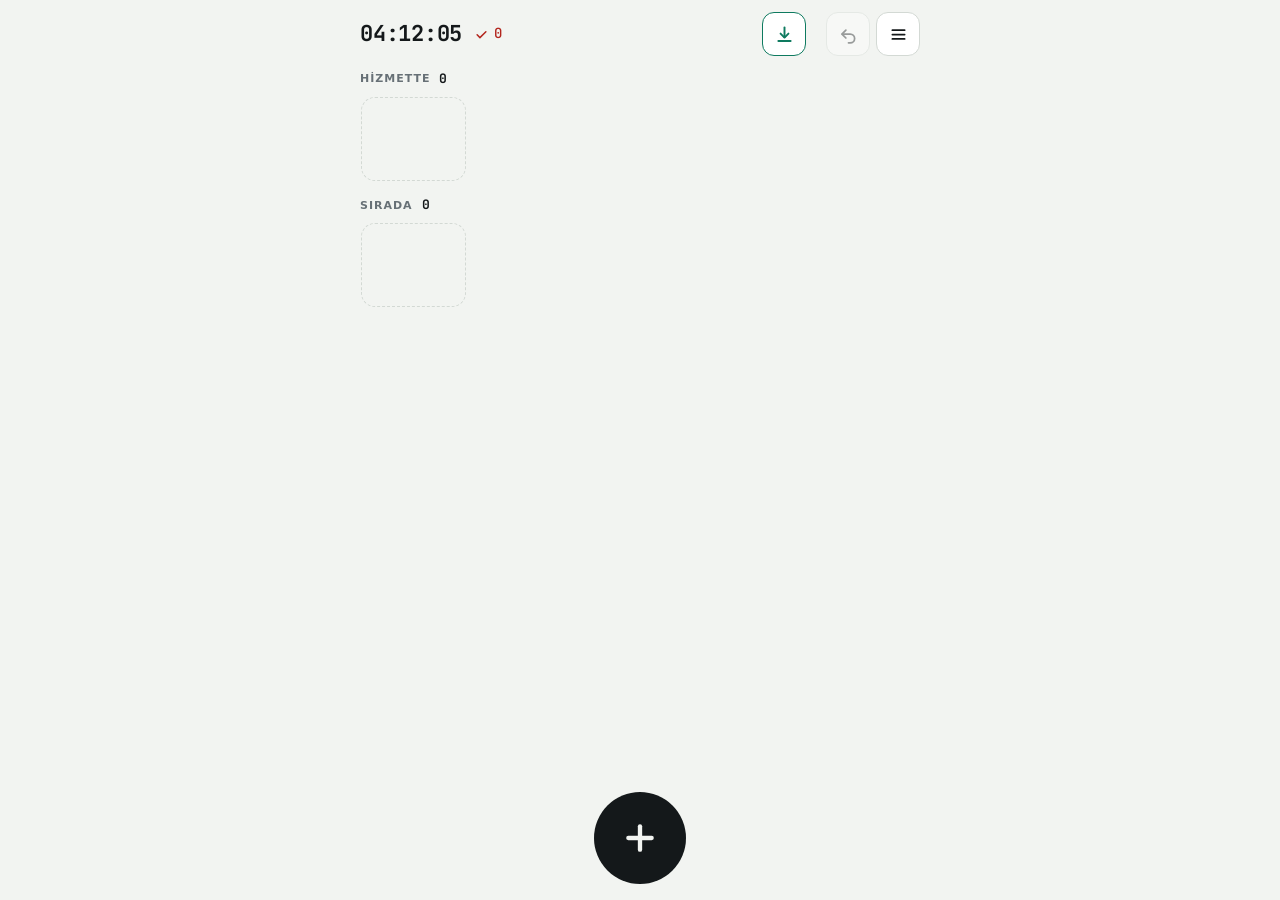
==== public/index.html @ 3479850a "Proje yapısı: public klasörü, README, lisans" ====
<!doctype html>
<html lang="tr">
<head>
<meta charset="utf-8">
<meta name="viewport" content="width=device-width, initial-scale=1, viewport-fit=cover">
<title>Kuyruk Kronometresi</title>
<meta name="description" content="Kuyruk gözlemi için veri toplama aracı: geliş, hizmete başlama ve bitiş anlarını tek dokunuşla kaydeder, Excel'e aktarır.">
<meta name="theme-color" content="#F2F4F1" media="(prefers-color-scheme: light)">
<meta name="theme-color" content="#0F1213" media="(prefers-color-scheme: dark)">
<link rel="icon" href="icon.svg" type="image/svg+xml">
<link rel="apple-touch-icon" href="apple-touch-icon.png">
<link rel="manifest" href="manifest.webmanifest">
<link rel="stylesheet" href="https://fonts.googleapis.com/css2?family=JetBrains+Mono:wght@500;700&display=swap">
<link rel="stylesheet" href="styles.css">
</head>
<body>

<div class="app">
  <header class="bar">
    <div class="clock" id="clock" aria-label="Saat">--:--:--</div>
    <div class="done" id="doneBox" aria-label="Bugün işi biten müşteri sayısı">
      <svg viewBox="0 0 24 24" fill="none" stroke="currentColor" stroke-width="2.4" stroke-linecap="round" stroke-linejoin="round" aria-hidden="true"><path d="M5 12.5l4.5 4.5L19 7.5"/></svg>
      <span id="doneN">0</span>
    </div>
    <nav class="tools" aria-label="Araçlar">
      <button class="tool exp" id="btnExport" type="button" aria-label="Excel'e aktar">
        <svg viewBox="0 0 24 24" fill="none" stroke="currentColor" stroke-width="2.2" stroke-linecap="round" stroke-linejoin="round" aria-hidden="true"><path d="M12 4v11"/><path d="M7.5 11L12 15.5 16.5 11"/><path d="M5 19.5h14"/></svg>
      </button>
      <button class="tool" id="btnUndo" type="button" aria-label="Son işlemi geri al">
        <svg viewBox="0 0 24 24" fill="none" stroke="currentColor" stroke-width="2" stroke-linecap="round" stroke-linejoin="round" aria-hidden="true"><path d="M9 7L4.5 11.5 9 16"/><path d="M5 11.5h9a5 5 0 0 1 0 10h-2"/></svg>
      </button>
      <button class="tool" id="btnMenu" type="button" aria-label="Menü" aria-haspopup="menu" aria-expanded="false" aria-controls="menu">
        <svg viewBox="0 0 24 24" fill="none" stroke="currentColor" stroke-width="2" stroke-linecap="round" aria-hidden="true"><path d="M5 7h14"/><path d="M5 12h14"/><path d="M5 17h14"/></svg>
      </button>
    </nav>
    <div class="menu" id="menu" role="menu" hidden>
      <button class="mi" id="miLogin" type="button" role="menuitem" hidden>
        <svg viewBox="0 0 24 24" fill="none" stroke="currentColor" stroke-width="2" stroke-linecap="round" aria-hidden="true"><circle cx="12" cy="8" r="3.3"/><path d="M5.5 19.5c.8-3.5 3.4-5.2 6.5-5.2s5.7 1.7 6.5 5.2"/></svg>
        <span>Giriş yap</span>
      </button>
      <button class="mi two" id="miAccount" type="button" role="menuitem" hidden>
        <svg viewBox="0 0 24 24" fill="none" stroke="currentColor" stroke-width="2" stroke-linecap="round" stroke-linejoin="round" aria-hidden="true"><path d="M10 5H6v14h4"/><path d="M14 8l4 4-4 4"/><path d="M18 12H10"/></svg>
        <span><span>Çıkış yap</span><small id="accInfo"></small></span>
      </button>
      <button class="mi" id="miSet" type="button" role="menuitem">
        <svg viewBox="0 0 24 24" fill="none" stroke="currentColor" stroke-width="2" stroke-linecap="round" aria-hidden="true"><path d="M4 7h10"/><path d="M18 7h2"/><circle cx="16" cy="7" r="2"/><path d="M4 17h2"/><path d="M10 17h10"/><circle cx="8" cy="17" r="2"/></svg>
        <span>Ayarlar</span>
      </button>
      <button class="mi" id="miInfo" type="button" role="menuitem">
        <svg viewBox="0 0 24 24" fill="none" stroke="currentColor" stroke-width="2" stroke-linecap="round" aria-hidden="true"><circle cx="12" cy="12" r="9"/><path d="M12 7.5v6"/><path d="M12 16.6v.1"/></svg>
        <span>Bilgi</span>
      </button>
      <hr>
      <button class="mi danger" id="miWipe" type="button" role="menuitem">
        <svg viewBox="0 0 24 24" fill="none" stroke="currentColor" stroke-width="2" stroke-linecap="round" stroke-linejoin="round" aria-hidden="true"><path d="M5 7h14"/><path d="M9 7V5h6v2"/><path d="M7 7l1 12h8l1-12"/></svg>
        <span id="wipeLabel">Kayıtları sil</span>
      </button>
    </div>
  </header>

  <main class="zones" id="zones"></main>
  <footer class="dock" id="dock"></footer>
</div>

<div class="scrim" id="scrim" hidden>
  <div class="sheet" id="sheet" role="dialog" aria-modal="true" aria-label="Bilgi">
    <div class="sheet-top">
      <button class="tool" id="btnClose" type="button" aria-label="Kapat">
        <svg viewBox="0 0 24 24" fill="none" stroke="currentColor" stroke-width="2" stroke-linecap="round" aria-hidden="true"><path d="M6 6l12 12"/><path d="M18 6L6 18"/></svg>
      </button>
    </div>

    <div class="stack" id="paneInfo">
      <ul class="how">
        <li><span class="k"><svg viewBox="0 0 24 24" fill="none" stroke="currentColor" stroke-width="2.4" stroke-linecap="round" aria-hidden="true"><path d="M12 5v14"/><path d="M5 12h14"/></svg></span><span>Müşteri geldi</span></li>
        <li><span class="k"><span class="mini"></span></span><span>Dokun: hizmet başladı</span></li>
        <li><span class="k"><span class="mini on"></span></span><span>Dokun: hizmet bitti</span></li>
        <li><span class="k"><svg viewBox="0 0 24 24" fill="none" stroke="currentColor" stroke-width="2" stroke-linecap="round" stroke-linejoin="round" aria-hidden="true"><path d="M5 7h14"/><path d="M9 7V5h6v2"/><path d="M7 7l1 12h8l1-12"/></svg></span><span>Basılı tut: sil</span></li>
        <li><span class="k"><svg viewBox="0 0 24 24" fill="none" stroke="currentColor" stroke-width="2" stroke-linecap="round" stroke-linejoin="round" aria-hidden="true"><path d="M9 7L4.5 11.5 9 16"/><path d="M5 11.5h9a5 5 0 0 1 0 10h-2"/></svg></span><span>Geri al</span></li>
        <li><span class="k" style="color:var(--go)"><svg viewBox="0 0 24 24" fill="none" stroke="currentColor" stroke-width="2.2" stroke-linecap="round" stroke-linejoin="round" aria-hidden="true"><path d="M12 4v11"/><path d="M7.5 11L12 15.5 16.5 11"/><path d="M5 19.5h14"/></svg></span><span>Excel'e aktar. Dolu yeşilse aktarılmamış kayıt var</span></li>
      </ul>
      <h3>Varsayımlar</h3>
      <ul class="notes">
        <li>Saat bu cihazdan alınır, süreler dakikadır.</li>
        <li>Bekleme = başlama − sıraya giriş. Hizmet = bitiş − başlama.</li>
        <li>Otomatikte görevli boşsa sıradaki kendiliğinden başlar. Sıra dışı dokunuşta onay sorulur.</li>
        <li>Günün ilk müşterisinde gelişler arası süre boştur.</li>
        <li id="storeNote">Kayıtlar otomatik kaydedilir, yalnızca bu cihazda durur.</li>
      </ul>
    </div>

    <div class="stack" id="paneSet" hidden>
      <section class="blk" aria-labelledby="hStage">
        <h3 id="hStage"><svg viewBox="0 0 24 24" fill="none" stroke="currentColor" stroke-width="2" stroke-linecap="round" aria-hidden="true"><circle cx="5" cy="12" r="2.3"/><circle cx="12" cy="12" r="2.3"/><circle cx="19" cy="12" r="2.3"/><path d="M7.3 12h2.4"/><path d="M14.3 12h2.4"/></svg>Aşamalar</h3>
        <div class="rows" id="stageList"></div>
        <button class="addrow" id="addStage" type="button">
          <svg viewBox="0 0 24 24" fill="none" stroke="currentColor" stroke-width="2.2" stroke-linecap="round" aria-hidden="true"><path d="M12 6v12"/><path d="M6 12h12"/></svg>
          <span>Aşama ekle</span>
        </button>
      </section>
      <section class="blk" aria-labelledby="hType">
        <h3 id="hType"><svg viewBox="0 0 24 24" fill="none" stroke="currentColor" stroke-width="2" stroke-linecap="round" aria-hidden="true"><circle cx="12" cy="8" r="3.3"/><path d="M5.5 19.5c.8-3.5 3.4-5.2 6.5-5.2s5.7 1.7 6.5 5.2"/></svg>Müşteri tipleri</h3>
        <div class="rows" id="typeList"></div>
        <button class="addrow" id="addType" type="button">
          <svg viewBox="0 0 24 24" fill="none" stroke="currentColor" stroke-width="2.2" stroke-linecap="round" aria-hidden="true"><path d="M12 6v12"/><path d="M6 12h12"/></svg>
          <span>Tip ekle</span>
        </button>
      </section>
      <details class="blk cols">
        <summary><svg viewBox="0 0 24 24" fill="none" stroke="currentColor" stroke-width="2" stroke-linecap="round" stroke-linejoin="round" aria-hidden="true"><rect x="4" y="5" width="16" height="14" rx="2"/><path d="M4 10h16"/><path d="M10 5v14"/></svg>Excel sütunları</summary>
        <div class="rows" id="colList"></div>
      </details>
      <p class="note" id="lockNote" hidden>Kayıt varken aşama ve tip eklenip silinmez. Önce aktar, sonra menüden kayıtları sil.</p>
    </div>

    <div class="stack" id="paneCopy" hidden>
      <p style="margin:0">Dosya indirilemedi. Tabloyu kopyalayıp Excel'e ya da E-Tablolar'a yapıştır.</p>
      <textarea class="copybox" id="copyBox" readonly aria-label="Kopyalanacak tablo"></textarea>
      <button class="btn" id="btnCopy" type="button">Kopyala</button>
    </div>
  </div>
</div>

<div class="ask" id="ask" hidden>
  <div class="askbox" role="alertdialog" aria-modal="true" aria-labelledby="askText">
    <p id="askText"></p>
    <div class="askbtns">
      <button class="btn soft" id="askNo" type="button">Vazgeç</button>
      <button class="btn" id="askYes" type="button">Evet</button>
    </div>
  </div>
</div>

<div class="toast" id="toast" role="status" hidden></div>

<script type="module" src="js/app.js"></script>
</body>
</html>
---- public/styles.css ----
/* Kuyruk Kronometresi
   Yerleşim: tek ekran. Üstte saat, biten sayısı, aktar, geri al ve menü. Ortada bölgeler,
   altta "geldi" düğmesi (tip tanımlıysa tip başına bir düğme). Ayarlar menünün içinde. */
:root {
  --bg: #F2F4F1;
  --surface: #FFFFFF;
  --ink: #14181A;
  --muted: #677076;
  --line: #D3D9D4;
  --go: #0E7A5F;
  --go-ink: #FFFFFF;
  --go-soft: #D6EFE7;
  --danger: #B3261E;
  --scrim: rgba(20, 24, 26, .38);
  --font-ui: system-ui, -apple-system, "Segoe UI", Roboto, "Helvetica Neue", Arial, sans-serif;
  --font-num: "JetBrains Mono", ui-monospace, "SF Mono", Menlo, Consolas, "Liberation Mono", monospace;
}
@media (prefers-color-scheme: dark) {
  :root:not([data-theme="light"]) {
    --bg: #0F1213; --surface: #191E1F; --ink: #ECEFEE; --muted: #8E979B; --line: #2B3234;
    --go: #35B48E; --go-ink: #06241B; --go-soft: #173A30; --danger: #F2867E; --scrim: rgba(0, 0, 0, .58);
    color-scheme: dark;
  }
}
:root[data-theme="dark"] {
  --bg: #0F1213; --surface: #191E1F; --ink: #ECEFEE; --muted: #8E979B; --line: #2B3234;
  --go: #35B48E; --go-ink: #06241B; --go-soft: #173A30; --danger: #F2867E; --scrim: rgba(0, 0, 0, .58);
  color-scheme: dark;
}

*, *::before, *::after { box-sizing: border-box; }
html, body { height: 100%; }
[hidden] { display: none !important; }
body {
  margin: 0; background: var(--bg); color: var(--ink);
  font-family: var(--font-ui); font-size: 15px; line-height: 1.4;
  padding-left: max(16px, env(safe-area-inset-left, 0px));
  padding-right: max(16px, env(safe-area-inset-right, 0px));
  -webkit-tap-highlight-color: transparent;
}
button, input { font: inherit; color: inherit; }
button:focus-visible, textarea:focus-visible, input:focus-visible, summary:focus-visible { outline: 2px solid var(--go); outline-offset: 2px; }

.app { height: 100%; max-width: 560px; margin: 0 auto; display: flex; flex-direction: column; gap: 14px; padding-top: calc(12px + env(safe-area-inset-top, 0px)); padding-bottom: calc(16px + env(safe-area-inset-bottom, 0px)); }

/* Üst şerit */
.bar { position: relative; display: flex; align-items: center; gap: 12px; }
.clock { font-family: var(--font-num); font-weight: 700; font-size: 22px; font-variant-numeric: tabular-nums; letter-spacing: -.01em; }
.done { display: inline-flex; align-items: center; gap: 5px; font-family: var(--font-num); font-weight: 500; font-size: 14px; color: var(--muted); font-variant-numeric: tabular-nums; }
.done svg { width: 15px; height: 15px; }
.done.empty { color: var(--danger); }
.tools { margin-left: auto; display: flex; gap: 6px; }
.tool {
  appearance: none; width: 44px; height: 44px; border-radius: 12px; border: 1.5px solid var(--line);
  background: var(--surface); display: grid; place-items: center; cursor: pointer; touch-action: manipulation;
}
.tool svg { width: 21px; height: 21px; }
.tool:active { background: var(--go-soft); }
.tool[disabled] { opacity: .4; cursor: default; }
.tool.exp { color: var(--go); border-color: var(--go); margin-right: 14px; }
.tool.exp.dirty, .tool.exp.dirty:active { background: var(--go); color: var(--go-ink); }
.tool.exp.dirty:active { opacity: .85; }

/* Menü */
.menu {
  position: absolute; top: calc(100% + 8px); right: 0; z-index: 15; min-width: 204px;
  background: var(--surface); border: 1.5px solid var(--line); border-radius: 14px; padding: 6px;
  display: flex; flex-direction: column; box-shadow: 0 12px 32px rgba(0, 0, 0, .16);
}
.mi {
  appearance: none; border: 0; background: transparent; display: flex; align-items: center; gap: 12px;
  height: 46px; padding: 0 12px; border-radius: 9px; font-weight: 600; text-align: left; cursor: pointer; touch-action: manipulation;
}
.mi svg { width: 20px; height: 20px; flex: none; }
.mi:hover, .mi:active { background: var(--bg); }
.mi.two { height: auto; padding-block: 9px; }
.mi small { display: block; max-width: 200px; overflow: hidden; text-overflow: ellipsis; white-space: nowrap; font-size: 12px; font-weight: 500; color: var(--muted); }
.mi.danger { color: var(--danger); }
.mi.sure, .mi.sure:hover { background: var(--danger); color: var(--surface); }
.menu hr { border: 0; border-top: 1.5px solid var(--line); margin: 4px 6px; }

/* Bölgeler */
.zones { flex: 1; min-height: 0; display: flex; flex-direction: column; gap: 14px; }
.zone { display: flex; flex-direction: column; gap: 8px; min-height: 0; flex: 1 1 0; }
.zone.serve { flex: 0 1 auto; max-height: 46%; }
.zone h2 {
  margin: 0; display: flex; align-items: center; gap: 7px;
  font-size: 11px; font-weight: 600; letter-spacing: .09em; text-transform: uppercase; color: var(--muted);
}
.zone h2 b { font-family: var(--font-num); font-size: 13px; color: var(--ink); font-variant-numeric: tabular-nums; }
.zone h2 span { margin-right: 2px; overflow: hidden; text-overflow: ellipsis; white-space: nowrap; }
.dot { width: 9px; height: 9px; border-radius: 3px; border: 1.5px solid var(--muted); flex: none; }
.dot.on { background: var(--go); border-color: var(--go); }
.chips {
  display: grid; grid-template-columns: repeat(auto-fill, minmax(96px, 1fr)); grid-auto-rows: 84px; align-content: start;
  gap: 8px; overflow-y: auto; min-height: 86px; padding: 1px;
}

.chip, .ghost { min-width: 0; height: 84px; border-radius: 14px; }
.chip {
  position: relative; appearance: none; border: 1.5px solid var(--line); background: var(--surface); color: var(--ink);
  padding: 8px 12px; display: grid; place-items: center; align-content: center; gap: 6px;
  font-family: var(--font-num); font-variant-numeric: tabular-nums; cursor: pointer;
  touch-action: manipulation; user-select: none; -webkit-user-select: none; -webkit-touch-callout: none;
}
.chip .no { font-size: 30px; font-weight: 700; line-height: 1; }
.chip .t { font-size: 13px; font-weight: 500; line-height: 1; color: var(--muted); }
.chip .tag { position: absolute; top: 6px; left: 9px; font-family: var(--font-ui); font-size: 11px; font-weight: 700; letter-spacing: .04em; color: var(--muted); }
.chip:active { transform: scale(.96); }
.chip.on { background: var(--go); border-color: var(--go); color: var(--go-ink); }
.chip.on .t, .chip.on .tag { color: var(--go-ink); opacity: .82; }
.chip.fly { position: fixed; margin: 0; pointer-events: none; z-index: 12; }
.ghost { border: 1.5px dashed var(--line); }

/* Alt düğmeler */
.dock { display: flex; flex-wrap: wrap; justify-content: center; align-items: center; gap: 10px; padding-top: 2px; }
.add {
  appearance: none; width: 92px; height: 92px; border-radius: 50%; border: 0; background: var(--ink); color: var(--bg);
  display: grid; place-items: center; cursor: pointer; touch-action: manipulation;
}
.add svg { width: 40px; height: 40px; }
.add.pill { width: auto; height: 64px; border-radius: 32px; padding: 0 22px 0 16px; display: inline-flex; align-items: center; gap: 8px; font-weight: 700; font-size: 16px; min-width: 0; }
.add.pill svg { width: 24px; height: 24px; flex: none; }
.add.pill span { max-width: 9ch; overflow: hidden; text-overflow: ellipsis; white-space: nowrap; }
.add:active { transform: scale(.94); }

/* Alt panel */
.scrim { position: fixed; inset: 0; background: var(--scrim); display: flex; align-items: flex-end; justify-content: center; z-index: 20; }
.sheet {
  width: 100%; max-width: 560px; max-height: 88%; overflow-y: auto; background: var(--surface); color: var(--ink);
  border-radius: 18px 18px 0 0; display: flex; flex-direction: column; gap: 8px;
  padding-bottom: calc(18px + env(safe-area-inset-bottom, 0px));
  padding-left: max(18px, env(safe-area-inset-left, 0px)); padding-right: max(18px, env(safe-area-inset-right, 0px));
}
.sheet-top { position: sticky; top: 0; z-index: 2; display: flex; justify-content: flex-end; background: var(--surface); padding: 14px 0 6px; }
.stack { display: flex; flex-direction: column; gap: 14px; }
.sheet h3, .cols summary { margin: 0; font-size: 11px; font-weight: 600; letter-spacing: .09em; text-transform: uppercase; color: var(--muted); }
.how { list-style: none; margin: 0; padding: 0; display: flex; flex-direction: column; gap: 10px; }
.how li { display: grid; grid-template-columns: 30px 1fr; align-items: center; gap: 12px; min-width: 0; }
.how .k { width: 30px; height: 30px; display: grid; place-items: center; }
.how .k svg { width: 20px; height: 20px; }
.mini { width: 26px; height: 20px; border-radius: 6px; border: 1.5px solid var(--line); background: var(--surface); }
.mini.on { background: var(--go); border-color: var(--go); }
.notes { margin: 0; padding-left: 18px; display: flex; flex-direction: column; gap: 6px; color: var(--ink); }
.note { margin: 0; font-size: 13px; color: var(--muted); }

/* Ayarlar */
.blk { background: var(--bg); border: 1.5px solid var(--line); border-radius: 16px; padding: 12px; display: flex; flex-direction: column; gap: 10px; }
.blk h3, .cols summary { display: flex; align-items: center; gap: 8px; font-size: 13px; font-weight: 700; letter-spacing: .06em; text-transform: uppercase; color: var(--ink); }
.blk h3 svg, .cols summary svg { width: 19px; height: 19px; flex: none; color: var(--go); }
.item { background: var(--surface); border: 1.5px solid var(--line); border-radius: 12px; padding: 10px; display: flex; flex-direction: column; gap: 9px; }
.rows { display: flex; flex-direction: column; gap: 10px; }
.row { display: flex; align-items: center; gap: 8px; }
.inp {
  flex: 1; min-width: 0; height: 44px; border: 1.5px solid var(--line); border-radius: 10px;
  background: var(--bg); color: var(--ink); padding: 0 12px; font-size: 16px;
}
.inp.num { flex: none; width: 62px; height: 36px; padding: 0 6px; text-align: center; font-family: var(--font-num); }
.x {
  appearance: none; flex: none; width: 44px; height: 44px; border-radius: 10px; border: 1.5px solid var(--line);
  background: transparent; display: grid; place-items: center; cursor: pointer; touch-action: manipulation;
}
.x svg { width: 17px; height: 17px; }
.addrow {
  appearance: none; width: 100%; height: 44px; border-radius: 12px; border: 1.5px dashed var(--muted); background: transparent;
  display: flex; align-items: center; justify-content: center; gap: 8px; font-weight: 600; cursor: pointer; touch-action: manipulation;
}
.addrow svg { width: 18px; height: 18px; }
.addrow[aria-disabled="true"] { opacity: .5; }
.seg { display: inline-flex; border: 1.5px solid var(--line); border-radius: 999px; overflow: hidden; }
.segb { appearance: none; border: 0; background: transparent; color: var(--muted); padding: 6px 11px; font-size: 13px; font-weight: 600; cursor: pointer; touch-action: manipulation; }
.segb[aria-pressed="true"] { background: var(--go-soft); color: var(--ink); }
.togs { display: flex; flex-wrap: wrap; align-items: center; gap: 6px 10px; }
.kl { display: inline-flex; align-items: center; gap: 8px; font-size: 13px; font-weight: 600; color: var(--muted); }
.tog {
  appearance: none; border: 1.5px solid var(--line); background: transparent; color: var(--muted); border-radius: 999px;
  padding: 6px 12px; font-size: 13px; font-weight: 600; cursor: pointer; text-decoration: line-through; touch-action: manipulation;
}
.tog[aria-pressed="true"] { background: var(--go-soft); border-color: var(--go); color: var(--ink); text-decoration: none; }
.tog:disabled { opacity: .6; cursor: default; }
.blk.cols { display: block; }
.cols summary { cursor: pointer; list-style: none; min-height: 24px; }
.cols summary::-webkit-details-marker { display: none; }
.cols summary::after { content: '›'; margin-left: auto; font-size: 22px; line-height: 1; color: var(--muted); }
.cols[open] summary::after { transform: rotate(90deg); }
.cols .rows { margin-top: 12px; gap: 8px; }
.cols .inp { background: var(--surface); }
.ck {
  appearance: none; flex: none; width: 44px; height: 44px; border-radius: 10px; border: 1.5px solid var(--line);
  background: var(--surface); color: transparent; display: grid; place-items: center; cursor: pointer; touch-action: manipulation;
}
.ck svg { width: 20px; height: 20px; }
.ck[aria-pressed="true"] { background: var(--go); border-color: var(--go); color: var(--go-ink); }
.inp.off { opacity: .5; }

.copybox { width: 100%; min-height: 150px; resize: vertical; border: 1.5px solid var(--line); border-radius: 10px; background: var(--bg); color: var(--ink); font-family: var(--font-num); font-size: 12px; padding: 10px; }
.btn { appearance: none; align-self: flex-start; border: 1.5px solid var(--ink); background: var(--ink); color: var(--bg); border-radius: 10px; padding: 10px 16px; font-weight: 600; cursor: pointer; touch-action: manipulation; }
.btn.soft { background: transparent; color: var(--ink); border-color: var(--line); }

/* Onay penceresi */
.ask { position: fixed; inset: 0; z-index: 25; background: var(--scrim); display: grid; place-items: center; padding: 24px; }
.askbox { width: 100%; max-width: 320px; background: var(--surface); color: var(--ink); border-radius: 16px; padding: 18px; display: flex; flex-direction: column; gap: 16px; }
.askbox p { margin: 0; font-size: 16px; font-weight: 600; line-height: 1.35; }
.askbtns { display: flex; justify-content: flex-end; gap: 8px; }

.toast {
  position: fixed; left: 50%; transform: translateX(-50%); top: calc(66px + env(safe-area-inset-top, 0px)); z-index: 30;
  background: var(--ink); color: var(--bg); border-radius: 999px; padding: 8px 16px; font-size: 13px; font-weight: 600; white-space: nowrap;
}
@media (prefers-reduced-motion: reduce) { .chip:active, .add:active { transform: none; } }
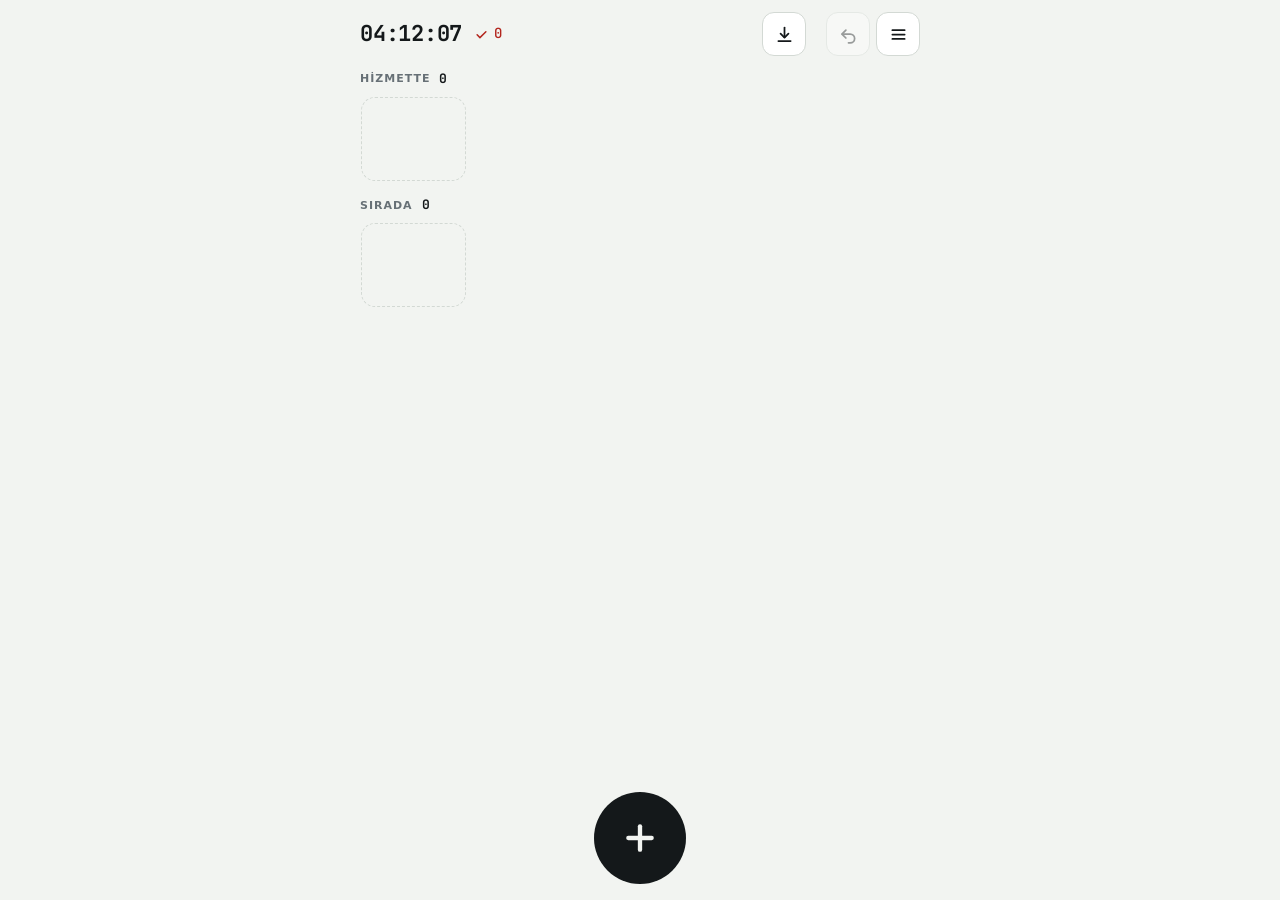
==== commit 6f79cdf5: "Aktar düğmesi sade, üç aşamada küçük kartlar, ayar açıklamaları" ====
--- a/public/index.html
+++ b/public/index.html
@@ -24,7 +24,7 @@
     </div>
     <nav class="tools" aria-label="Araçlar">
       <button class="tool exp" id="btnExport" type="button" aria-label="Excel'e aktar">
-        <svg viewBox="0 0 24 24" fill="none" stroke="currentColor" stroke-width="2.2" stroke-linecap="round" stroke-linejoin="round" aria-hidden="true"><path d="M12 4v11"/><path d="M7.5 11L12 15.5 16.5 11"/><path d="M5 19.5h14"/></svg>
+        <svg viewBox="0 0 24 24" fill="none" stroke="currentColor" stroke-width="2" stroke-linecap="round" stroke-linejoin="round" aria-hidden="true"><path d="M12 4v11"/><path d="M7.5 11L12 15.5 16.5 11"/><path d="M5 19.5h14"/></svg>
       </button>
       <button class="tool" id="btnUndo" type="button" aria-label="Son işlemi geri al">
         <svg viewBox="0 0 24 24" fill="none" stroke="currentColor" stroke-width="2" stroke-linecap="round" stroke-linejoin="round" aria-hidden="true"><path d="M9 7L4.5 11.5 9 16"/><path d="M5 11.5h9a5 5 0 0 1 0 10h-2"/></svg>
@@ -77,7 +77,7 @@
         <li><span class="k"><span class="mini on"></span></span><span>Dokun: hizmet bitti</span></li>
         <li><span class="k"><svg viewBox="0 0 24 24" fill="none" stroke="currentColor" stroke-width="2" stroke-linecap="round" stroke-linejoin="round" aria-hidden="true"><path d="M5 7h14"/><path d="M9 7V5h6v2"/><path d="M7 7l1 12h8l1-12"/></svg></span><span>Basılı tut: sil</span></li>
         <li><span class="k"><svg viewBox="0 0 24 24" fill="none" stroke="currentColor" stroke-width="2" stroke-linecap="round" stroke-linejoin="round" aria-hidden="true"><path d="M9 7L4.5 11.5 9 16"/><path d="M5 11.5h9a5 5 0 0 1 0 10h-2"/></svg></span><span>Geri al</span></li>
-        <li><span class="k" style="color:var(--go)"><svg viewBox="0 0 24 24" fill="none" stroke="currentColor" stroke-width="2.2" stroke-linecap="round" stroke-linejoin="round" aria-hidden="true"><path d="M12 4v11"/><path d="M7.5 11L12 15.5 16.5 11"/><path d="M5 19.5h14"/></svg></span><span>Excel'e aktar. Dolu yeşilse aktarılmamış kayıt var</span></li>
+        <li><span class="k"><svg viewBox="0 0 24 24" fill="none" stroke="currentColor" stroke-width="2" stroke-linecap="round" stroke-linejoin="round" aria-hidden="true"><path d="M12 4v11"/><path d="M7.5 11L12 15.5 16.5 11"/><path d="M5 19.5h14"/></svg></span><span>Excel'e aktar</span></li>
       </ul>
       <h3>Varsayımlar</h3>
       <ul class="notes">
@@ -86,6 +86,12 @@
         <li>Otomatikte görevli boşsa sıradaki kendiliğinden başlar. Sıra dışı dokunuşta onay sorulur.</li>
         <li>Günün ilk müşterisinde gelişler arası süre boştur.</li>
         <li id="storeNote">Kayıtlar otomatik kaydedilir, yalnızca bu cihazda durur.</li>
+      </ul>
+      <h3>Ayarlar</h3>
+      <ul class="notes">
+        <li>Aşama: müşterinin uğradığı durak (kasa, masa gibi).</li>
+        <li>Görevli sayısı: o aşamada aynı anda hizmet alabilen müşteri sayısı.</li>
+        <li>Müşteri tipi: her tip için ayrı bir düğme çıkar; hangi aşamalardan geçtiği seçilir.</li>
       </ul>
     </div>
 
--- a/public/styles.css
+++ b/public/styles.css
@@ -57,9 +57,7 @@
 .tool svg { width: 21px; height: 21px; }
 .tool:active { background: var(--go-soft); }
 .tool[disabled] { opacity: .4; cursor: default; }
-.tool.exp { color: var(--go); border-color: var(--go); margin-right: 14px; }
-.tool.exp.dirty, .tool.exp.dirty:active { background: var(--go); color: var(--go-ink); }
-.tool.exp.dirty:active { opacity: .85; }
+.tool.exp { margin-right: 14px; }
 
 /* Menü */
 .menu {
@@ -111,6 +109,13 @@
 .chip.on .t, .chip.on .tag { color: var(--go-ink); opacity: .82; }
 .chip.fly { position: fixed; margin: 0; pointer-events: none; z-index: 12; }
 .ghost { border: 1.5px dashed var(--line); }
+/* Üç aşamada her bölgeye iki sıra kart sığsın diye kartlar küçülür. */
+.zones.tight { gap: 10px; }
+.zones.tight .chips { grid-auto-rows: 64px; gap: 6px; min-height: 66px; }
+.zones.tight .chip, .zones.tight .ghost { height: 64px; border-radius: 12px; }
+.zones.tight .chip { gap: 3px; }
+.zones.tight .chip .no { font-size: 23px; }
+.zones.tight .chip .t { font-size: 12px; }
 
 /* Alt düğmeler */
 .dock { display: flex; flex-wrap: wrap; justify-content: center; align-items: center; gap: 10px; padding-top: 2px; }
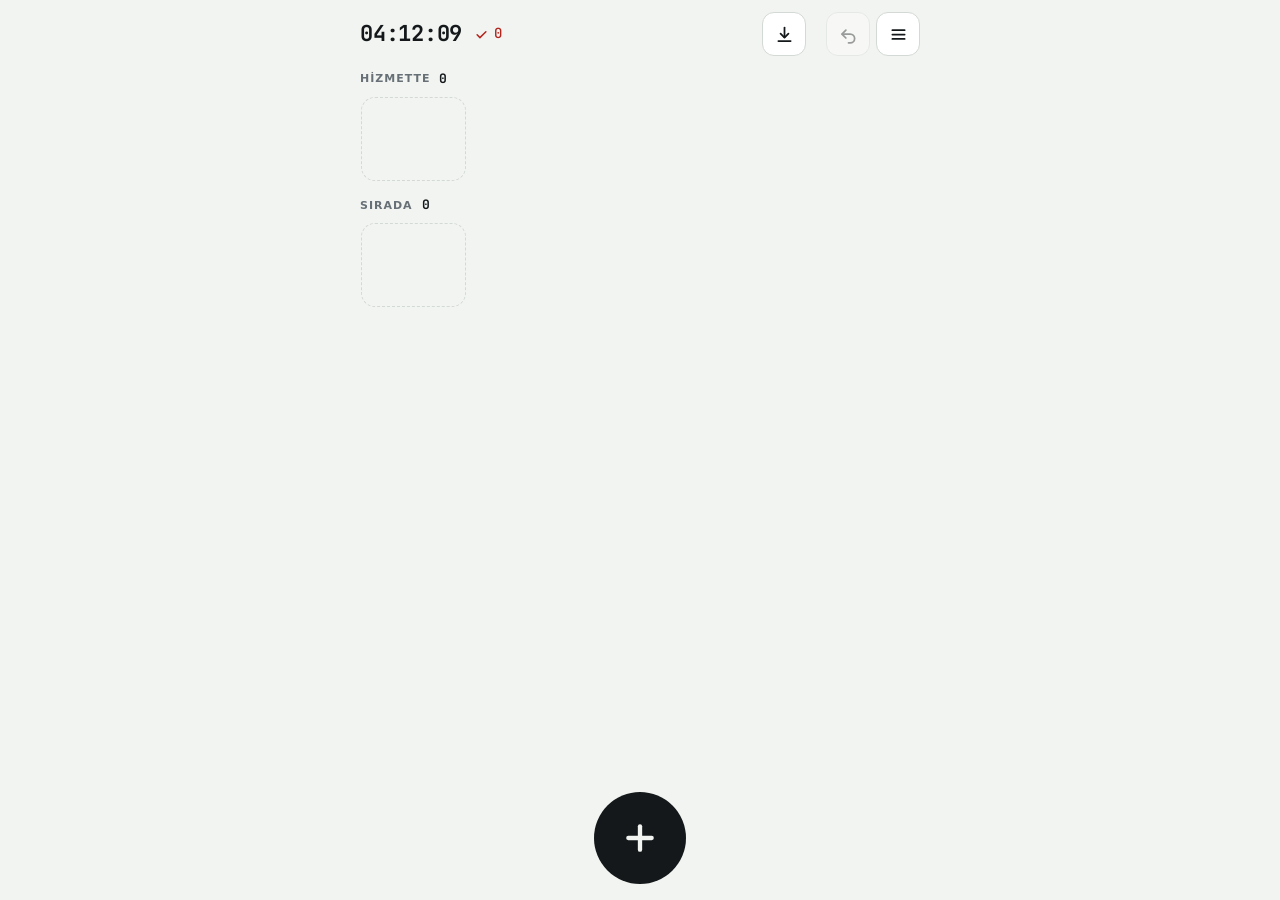
==== commit 773d1312: "Girişte menü çerçevesi yeşil, hesap satırı vurgulu, bilgi paneline ekler Co-Authored-By: Claude Fabl" ====
--- a/public/index.html
+++ b/public/index.html
@@ -38,7 +38,7 @@
         <svg viewBox="0 0 24 24" fill="none" stroke="currentColor" stroke-width="2" stroke-linecap="round" aria-hidden="true"><circle cx="12" cy="8" r="3.3"/><path d="M5.5 19.5c.8-3.5 3.4-5.2 6.5-5.2s5.7 1.7 6.5 5.2"/></svg>
         <span>Giriş yap</span>
       </button>
-      <button class="mi two" id="miAccount" type="button" role="menuitem" hidden>
+      <button class="mi two acct" id="miAccount" type="button" role="menuitem" hidden>
         <svg viewBox="0 0 24 24" fill="none" stroke="currentColor" stroke-width="2" stroke-linecap="round" stroke-linejoin="round" aria-hidden="true"><path d="M10 5H6v14h4"/><path d="M14 8l4 4-4 4"/><path d="M18 12H10"/></svg>
         <span><span>Çıkış yap</span><small id="accInfo"></small></span>
       </button>
@@ -91,7 +91,15 @@
       <ul class="notes">
         <li>Aşama: müşterinin uğradığı durak (kasa, masa gibi).</li>
         <li>Görevli sayısı: o aşamada aynı anda hizmet alabilen müşteri sayısı.</li>
+        <li>Sıra kuralı: FIFO'da ilk gelen, LIFO'da son gelen önce alınır; Serbest'te sen seçersin.</li>
         <li>Müşteri tipi: her tip için ayrı bir düğme çıkar; hangi aşamalardan geçtiği seçilir.</li>
+        <li>Excel sütunları: hangi sütunların çıkacağı ve adları seçilir.</li>
+      </ul>
+      <h3>Kuyruk yapıları</h3>
+      <ul class="notes">
+        <li>Tek sıra, birden çok görevli: görevli sayısını artır.</li>
+        <li>Arka arkaya (seri) kuyruk: aşama ekle.</li>
+        <li>Yan yana ayrı sıralar: her sıraya bir aşama ve yalnızca o aşamadan geçen bir tip.</li>
       </ul>
     </div>
 
--- a/public/styles.css
+++ b/public/styles.css
@@ -58,6 +58,8 @@
 .tool:active { background: var(--go-soft); }
 .tool[disabled] { opacity: .4; cursor: default; }
 .tool.exp { margin-right: 14px; }
+.tool.on { border-color: var(--go); }
+.tool.on.err { border-color: var(--danger); }
 
 /* Menü */
 .menu {
@@ -73,6 +75,9 @@
 .mi:hover, .mi:active { background: var(--bg); }
 .mi.two { height: auto; padding-block: 9px; }
 .mi small { display: block; max-width: 200px; overflow: hidden; text-overflow: ellipsis; white-space: nowrap; font-size: 12px; font-weight: 500; color: var(--muted); }
+.mi.acct, .mi.acct:hover, .mi.acct:active { background: var(--go-soft); }
+.mi.acct svg { color: var(--go); }
+.mi.acct small { color: var(--ink); opacity: .72; }
 .mi.danger { color: var(--danger); }
 .mi.sure, .mi.sure:hover { background: var(--danger); color: var(--surface); }
 .menu hr { border: 0; border-top: 1.5px solid var(--line); margin: 4px 6px; }
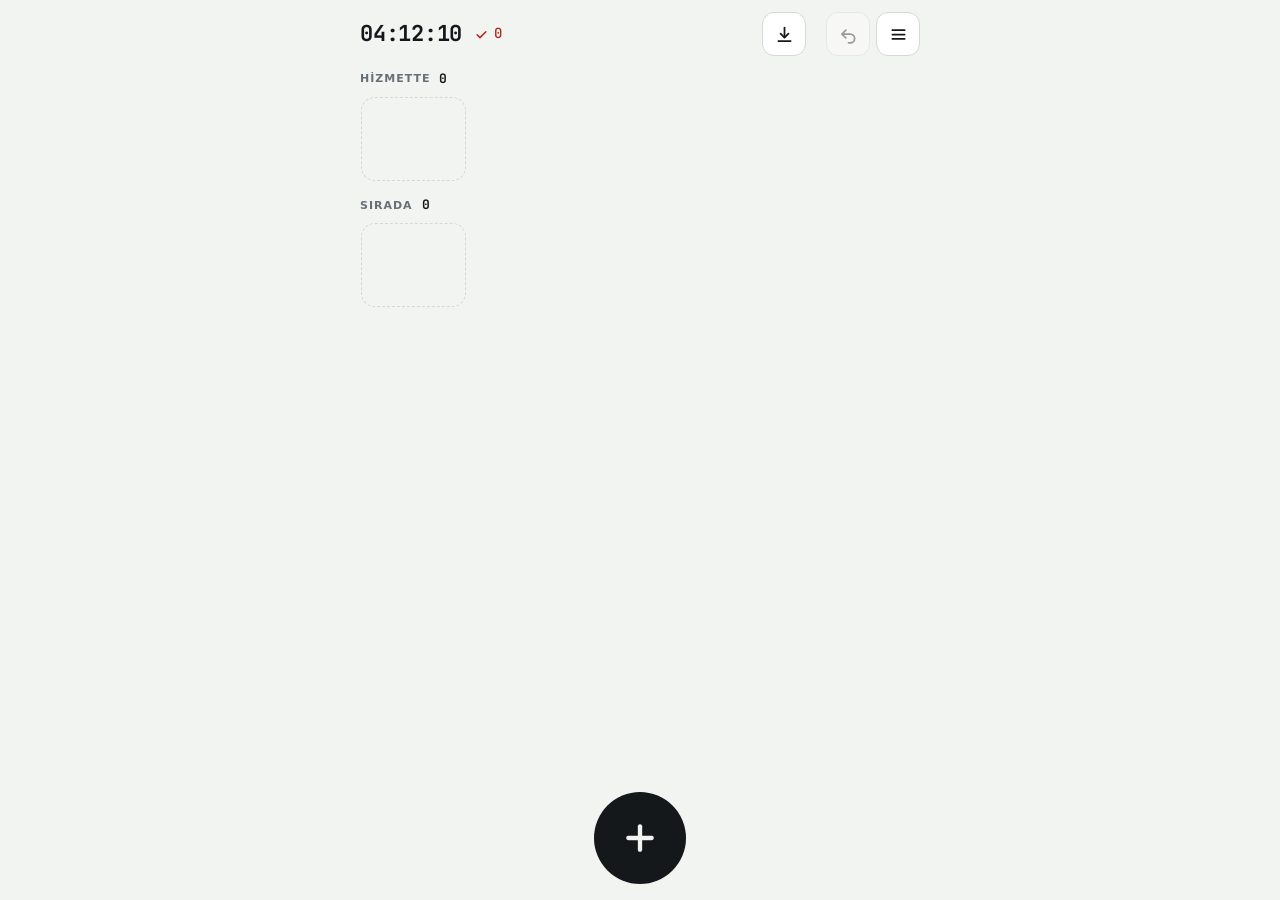
==== commit 2794a630: "Aşama sırası değiştirilebilir, tip satırında sıra okları Co-Authored-By: Claude Fable 5.2 <noreply@a" ====
--- a/public/index.html
+++ b/public/index.html
@@ -89,7 +89,7 @@
       </ul>
       <h3>Ayarlar</h3>
       <ul class="notes">
-        <li>Aşama: müşterinin uğradığı durak (kasa, masa gibi).</li>
+        <li>Aşama: müşterinin uğradığı durak (kasa, masa gibi). Geçiş sırası yukarıdan aşağıyadır, okla değişir.</li>
         <li>Görevli sayısı: o aşamada aynı anda hizmet alabilen müşteri sayısı.</li>
         <li>Sıra kuralı: FIFO'da ilk gelen, LIFO'da son gelen önce alınır; Serbest'te sen seçersin.</li>
         <li>Müşteri tipi: her tip için ayrı bir düğme çıkar; hangi aşamalardan geçtiği seçilir.</li>
@@ -124,7 +124,7 @@
         <summary><svg viewBox="0 0 24 24" fill="none" stroke="currentColor" stroke-width="2" stroke-linecap="round" stroke-linejoin="round" aria-hidden="true"><rect x="4" y="5" width="16" height="14" rx="2"/><path d="M4 10h16"/><path d="M10 5v14"/></svg>Excel sütunları</summary>
         <div class="rows" id="colList"></div>
       </details>
-      <p class="note" id="lockNote" hidden>Kayıt varken aşama ve tip eklenip silinmez. Önce aktar, sonra menüden kayıtları sil.</p>
+      <p class="note" id="lockNote" hidden>Kayıt varken aşama ve tip eklenip silinmez, sıra değişmez. Önce aktar, sonra menüden kayıtları sil.</p>
     </div>
 
     <div class="stack" id="paneCopy" hidden>
--- a/public/styles.css
+++ b/public/styles.css
@@ -188,6 +188,7 @@
 }
 .tog[aria-pressed="true"] { background: var(--go-soft); border-color: var(--go); color: var(--ink); text-decoration: none; }
 .tog:disabled { opacity: .6; cursor: default; }
+.arr { color: var(--muted); font-size: 14px; line-height: 1; margin: 0 -4px; }
 .blk.cols { display: block; }
 .cols summary { cursor: pointer; list-style: none; min-height: 24px; }
 .cols summary::-webkit-details-marker { display: none; }
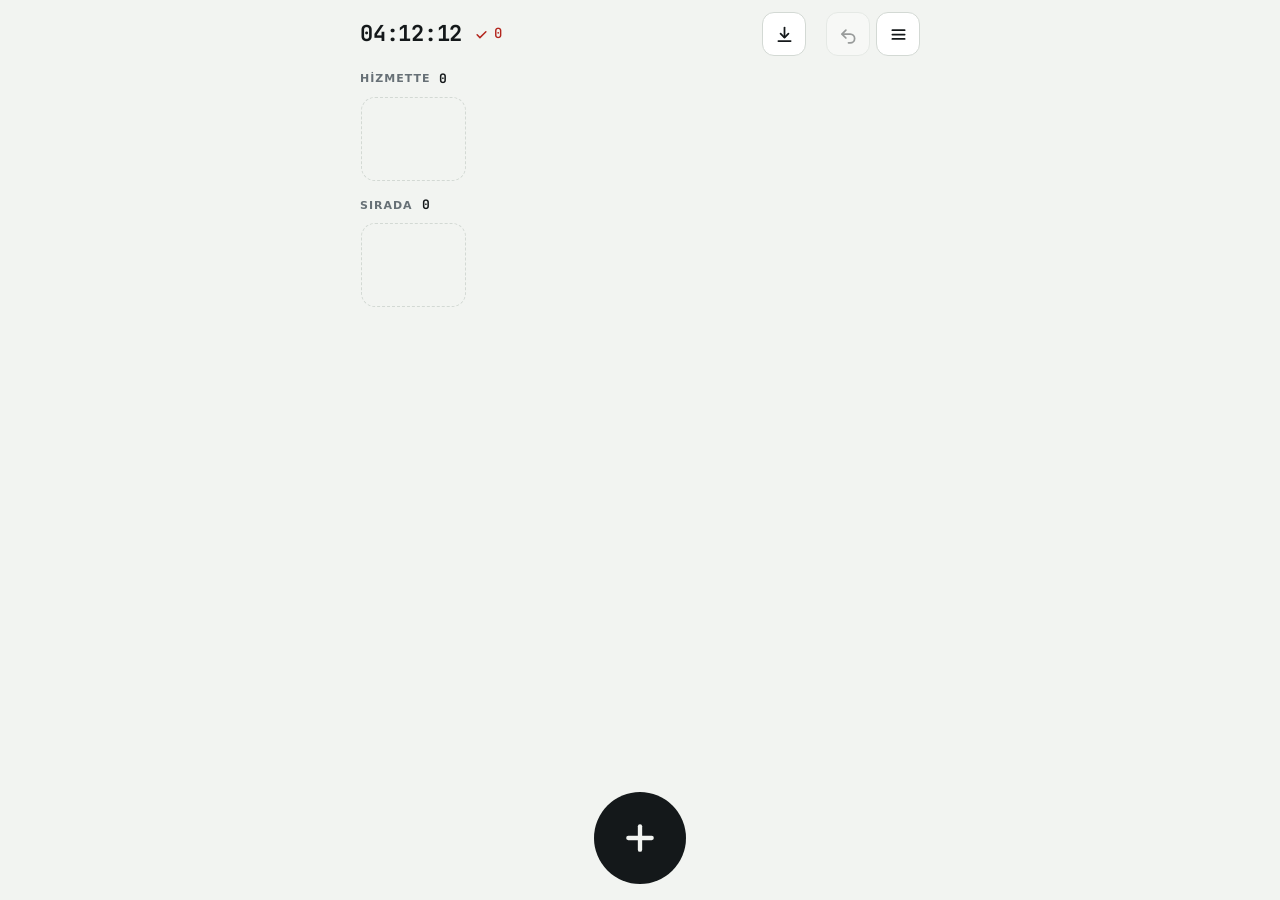
==== commit 2e2b443f: "Ayarlara sıfırlama düğmesi Co-Authored-By: Claude Fable 5.2 <noreply@anthropic.com> Claude-Session: " ====
--- a/public/index.html
+++ b/public/index.html
@@ -124,6 +124,10 @@
         <summary><svg viewBox="0 0 24 24" fill="none" stroke="currentColor" stroke-width="2" stroke-linecap="round" stroke-linejoin="round" aria-hidden="true"><rect x="4" y="5" width="16" height="14" rx="2"/><path d="M4 10h16"/><path d="M10 5v14"/></svg>Excel sütunları</summary>
         <div class="rows" id="colList"></div>
       </details>
+      <button class="reset" id="btnReset" type="button">
+        <svg viewBox="0 0 24 24" fill="none" stroke="currentColor" stroke-width="2" stroke-linecap="round" stroke-linejoin="round" aria-hidden="true"><path d="M4.5 12a7.5 7.5 0 1 0 2.3-5.4"/><path d="M4.5 5v4h4"/></svg>
+        <span>Ayarları sıfırla</span>
+      </button>
       <p class="note" id="lockNote" hidden>Kayıt varken aşama ve tip eklenip silinmez, sıra değişmez. Önce aktar, sonra menüden kayıtları sil.</p>
     </div>
 
--- a/public/styles.css
+++ b/public/styles.css
@@ -177,6 +177,13 @@
 }
 .addrow svg { width: 18px; height: 18px; }
 .addrow[aria-disabled="true"] { opacity: .5; }
+.reset {
+  appearance: none; align-self: center; height: 44px; padding: 0 14px; border: 0; border-radius: 10px; background: transparent;
+  display: inline-flex; align-items: center; gap: 8px; font-weight: 600; color: var(--muted); cursor: pointer; touch-action: manipulation;
+}
+.reset svg { width: 18px; height: 18px; }
+.reset:active { background: var(--bg); }
+.reset[aria-disabled="true"] { opacity: .5; }
 .seg { display: inline-flex; border: 1.5px solid var(--line); border-radius: 999px; overflow: hidden; }
 .segb { appearance: none; border: 0; background: transparent; color: var(--muted); padding: 6px 11px; font-size: 13px; font-weight: 600; cursor: pointer; touch-action: manipulation; }
 .segb[aria-pressed="true"] { background: var(--go-soft); color: var(--ink); }
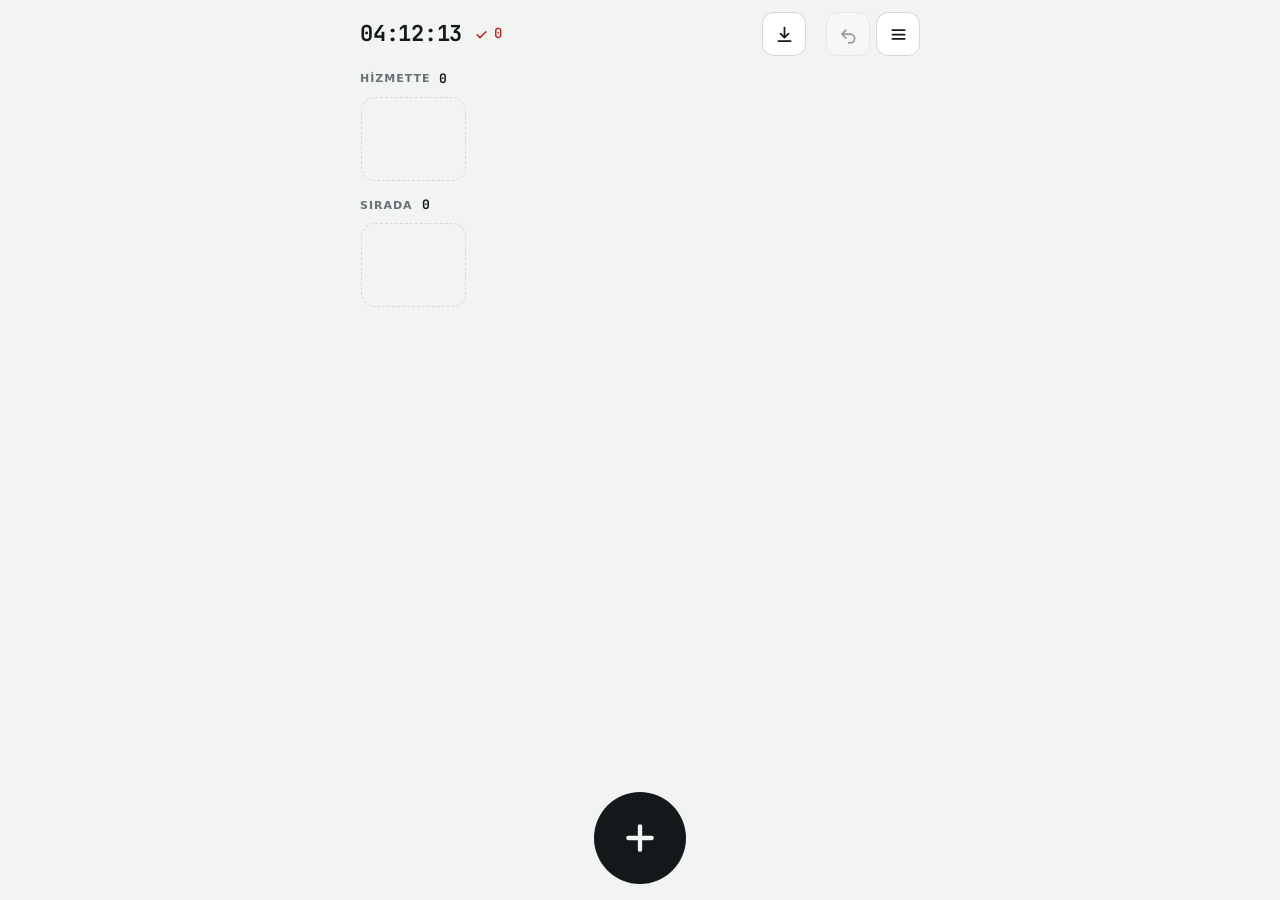
==== commit d527faee: "Bilgi paneli sadeleştirildi Co-Authored-By: Claude Fable 5.2 <noreply@anthropic.com> Claude-Session:" ====
--- a/public/index.html
+++ b/public/index.html
@@ -81,25 +81,19 @@
       </ul>
       <h3>Varsayımlar</h3>
       <ul class="notes">
-        <li>Saat bu cihazdan alınır, süreler dakikadır.</li>
-        <li>Bekleme = başlama − sıraya giriş. Hizmet = bitiş − başlama.</li>
-        <li>Otomatikte görevli boşsa sıradaki kendiliğinden başlar. Sıra dışı dokunuşta onay sorulur.</li>
+        <li>Süreler dakikadır; saat bu cihazdan alınır.</li>
+        <li>Bekleme = başlama − sıraya giriş<br>Hizmet = bitiş − başlama</li>
+        <li>Otomatikte görevli boşalınca sıradaki hemen başlar.</li>
         <li>Günün ilk müşterisinde gelişler arası süre boştur.</li>
         <li id="storeNote">Kayıtlar otomatik kaydedilir, yalnızca bu cihazda durur.</li>
       </ul>
       <h3>Ayarlar</h3>
       <ul class="notes">
-        <li>Aşama: müşterinin uğradığı durak (kasa, masa gibi). Geçiş sırası yukarıdan aşağıyadır, okla değişir.</li>
-        <li>Görevli sayısı: o aşamada aynı anda hizmet alabilen müşteri sayısı.</li>
-        <li>Sıra kuralı: FIFO'da ilk gelen, LIFO'da son gelen önce alınır; Serbest'te sen seçersin.</li>
-        <li>Müşteri tipi: her tip için ayrı bir düğme çıkar; hangi aşamalardan geçtiği seçilir.</li>
-        <li>Excel sütunları: hangi sütunların çıkacağı ve adları seçilir.</li>
-      </ul>
-      <h3>Kuyruk yapıları</h3>
-      <ul class="notes">
-        <li>Tek sıra, birden çok görevli: görevli sayısını artır.</li>
-        <li>Arka arkaya (seri) kuyruk: aşama ekle.</li>
-        <li>Yan yana ayrı sıralar: her sıraya bir aşama ve yalnızca o aşamadan geçen bir tip.</li>
+        <li>Aşama: müşterinin uğradığı durak (kasa, masa gibi). Arka arkaya kuyrukta her durak bir aşamadır.</li>
+        <li>Görevli sayısı: aynı anda hizmet alan müşteri sayısı.</li>
+        <li>Sıra kuralı: FIFO ilk gelen, LIFO son gelen önce; Serbest'te sen seçersin.</li>
+        <li>Müşteri tipi: her tipe ayrı düğme çıkar; geçtiği aşamalar seçilir.</li>
+        <li>Yan yana ayrı sıralar: her sıraya bir aşama ve yalnızca oradan geçen bir tip.</li>
       </ul>
     </div>
 
